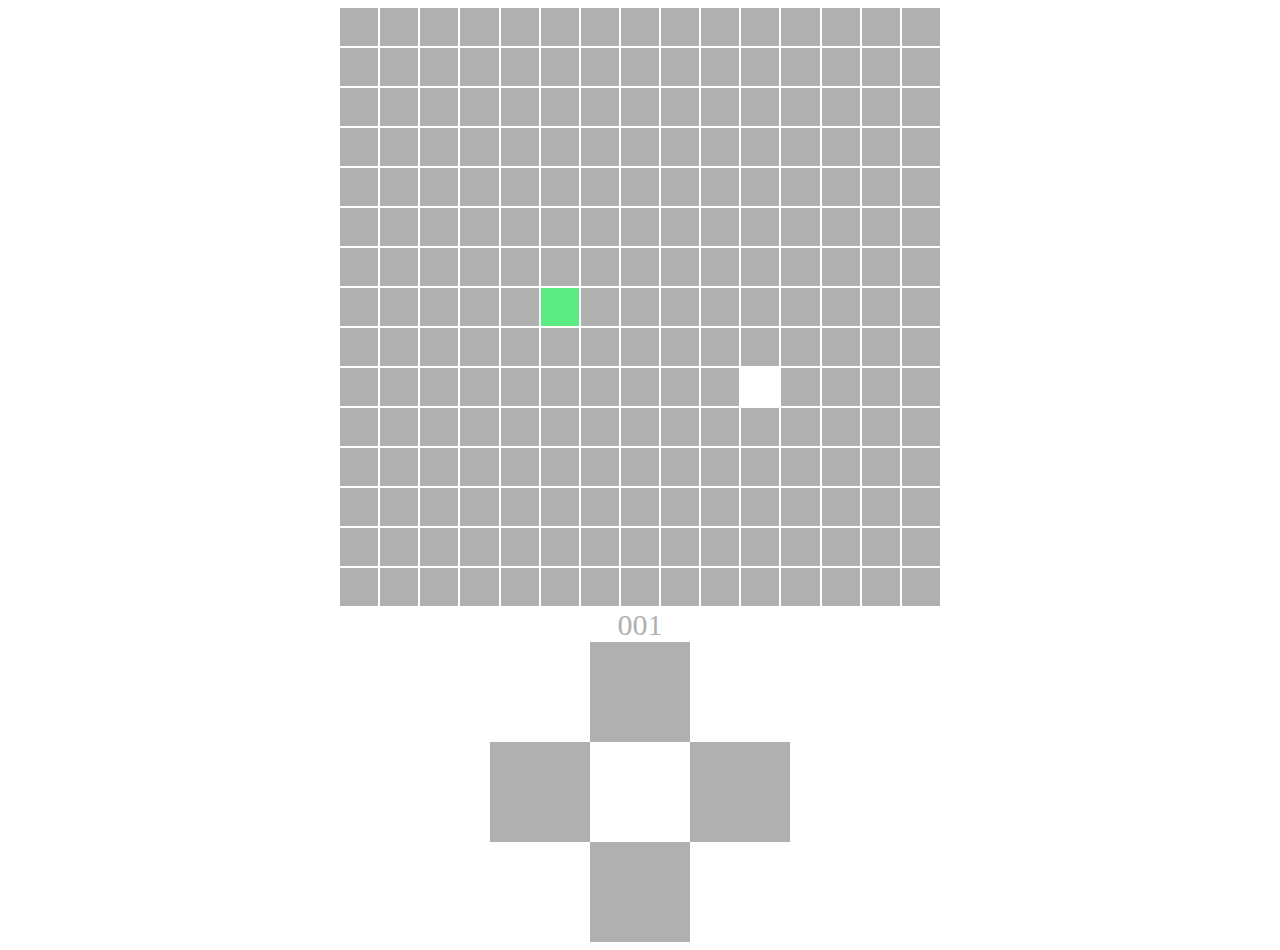
==== index.html @ 9fb8dce2 "Snake" ====
<!DOCTYPE html>
<html lang="en">
<head>
	<meta charset="UTF-8">
	<title>Document</title>
	<script src="script.js" defer></script>
	<link rel="stylesheet" href="style.css">
	<meta name='viewport' content="width=device-width">
</head>
<body>
	<div id="field">
		
	</div>
	<p id="score">001</p>
	<div class="control">

		<div class=""></div><button onclick="up()"></button>
		<div class=""></div><button onclick="left()"></button>
		<div class=""></div><button onclick="right()"></button>
		<div class=""></div><button onclick="down()"></button>
	</div>
</body>
</html>
---- style.css ----
* {
  box-sizing: border-box;
}

body {
  display: flex;
  flex-direction: column;
  -ms-align-items: center;
  align-items: center;
}

button {
  background-color: #B0B0B0;
  border: none;
}

#field {
  width: 600px;
  height: 600px;
  display: grid;
  grid-template-columns: repeat(15, 1fr);
  grid-template-rows: repeat(15, 1fr);
  grid-gap: 2px;
}
#field div:not(.player) {
  background-color: #B0B0B0;
}

.control {
  width: 300px;
  height: 300px;
  display: grid;
  grid-template-rows: repeat(3, 1fr);
  grid-template-columns: repeat(3, 1fr);
}

@media (max-width: 601px) {
  #field {
    width: 300px;
    height: 300px;
  }

  .control {
    width: 250px;
    height: 250px;
  }
}
p {
  margin: 0;
  font-size: 30px;
  color: #B0B0B0;
}
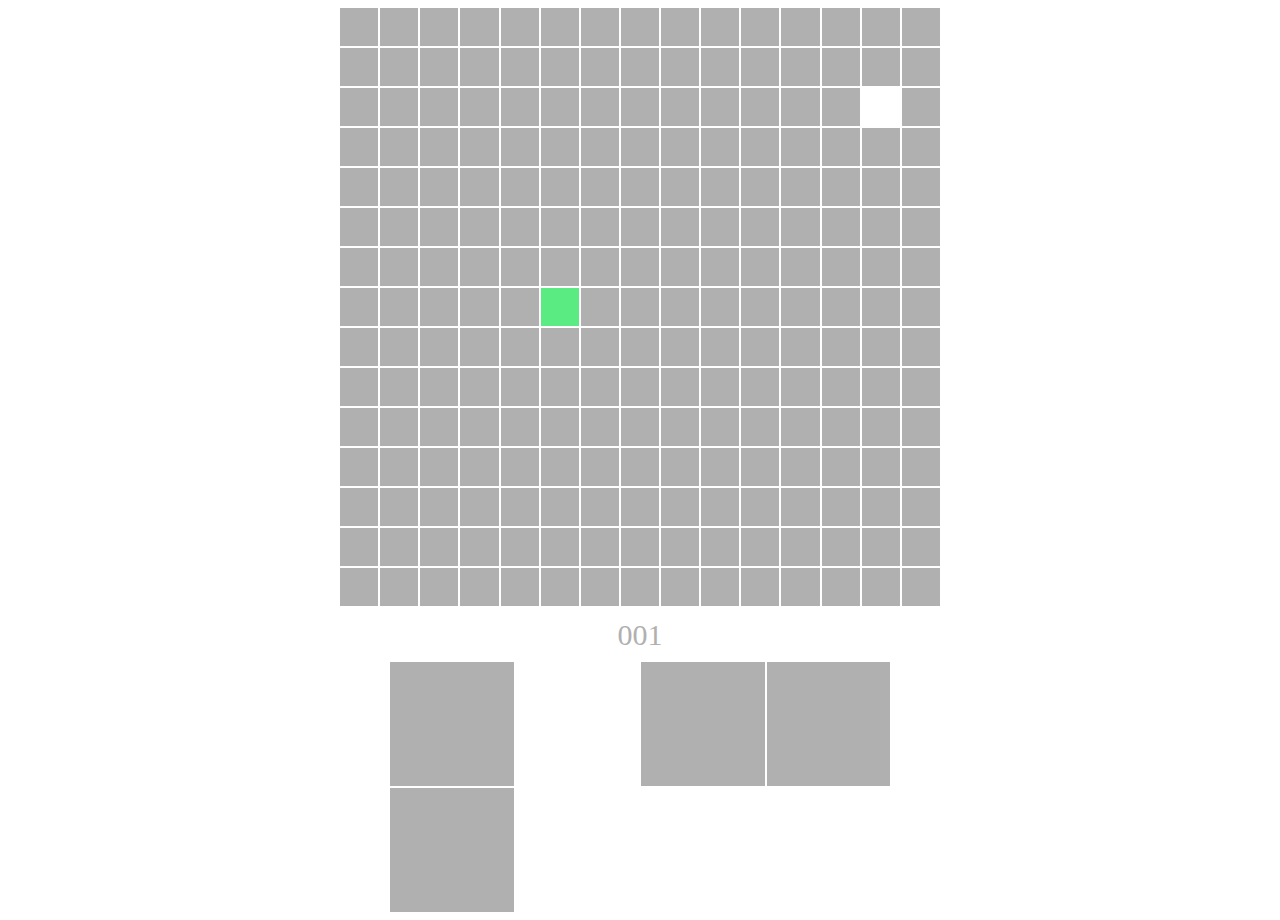
==== commit 2bd86de9: "Add files via upload" ====
--- a/index.html
+++ b/index.html
@@ -14,10 +14,10 @@
 	<p id="score">001</p>
 	<div class="control">
 
-		<div class=""></div><button onclick="up()"></button>
-		<div class=""></div><button onclick="left()"></button>
-		<div class=""></div><button onclick="right()"></button>
-		<div class=""></div><button onclick="down()"></button>
+		<button onclick="up()"></button><div class=""></div>
+		<button onclick="left()"></button><button onclick="right()"></button>
+		<button onclick="down()"></button>
+		
 	</div>
 </body>
 </html>--- a/style.css
+++ b/style.css
@@ -27,11 +27,12 @@
 }
 
 .control {
-  width: 300px;
-  height: 300px;
+  width: 500px;
+  height: 250px;
   display: grid;
-  grid-template-rows: repeat(3, 1fr);
-  grid-template-columns: repeat(3, 1fr);
+  grid-gap: 2px;
+  grid-template-rows: repeat(2, 1fr);
+  grid-template-columns: repeat(4, 1fr);
 }
 
 @media (max-width: 601px) {
@@ -41,12 +42,12 @@
   }
 
   .control {
-    width: 250px;
-    height: 250px;
+    width: 300px;
+    height: 150px;
   }
 }
 p {
-  margin: 0;
+  margin: 10px 0;
   font-size: 30px;
   color: #B0B0B0;
 }